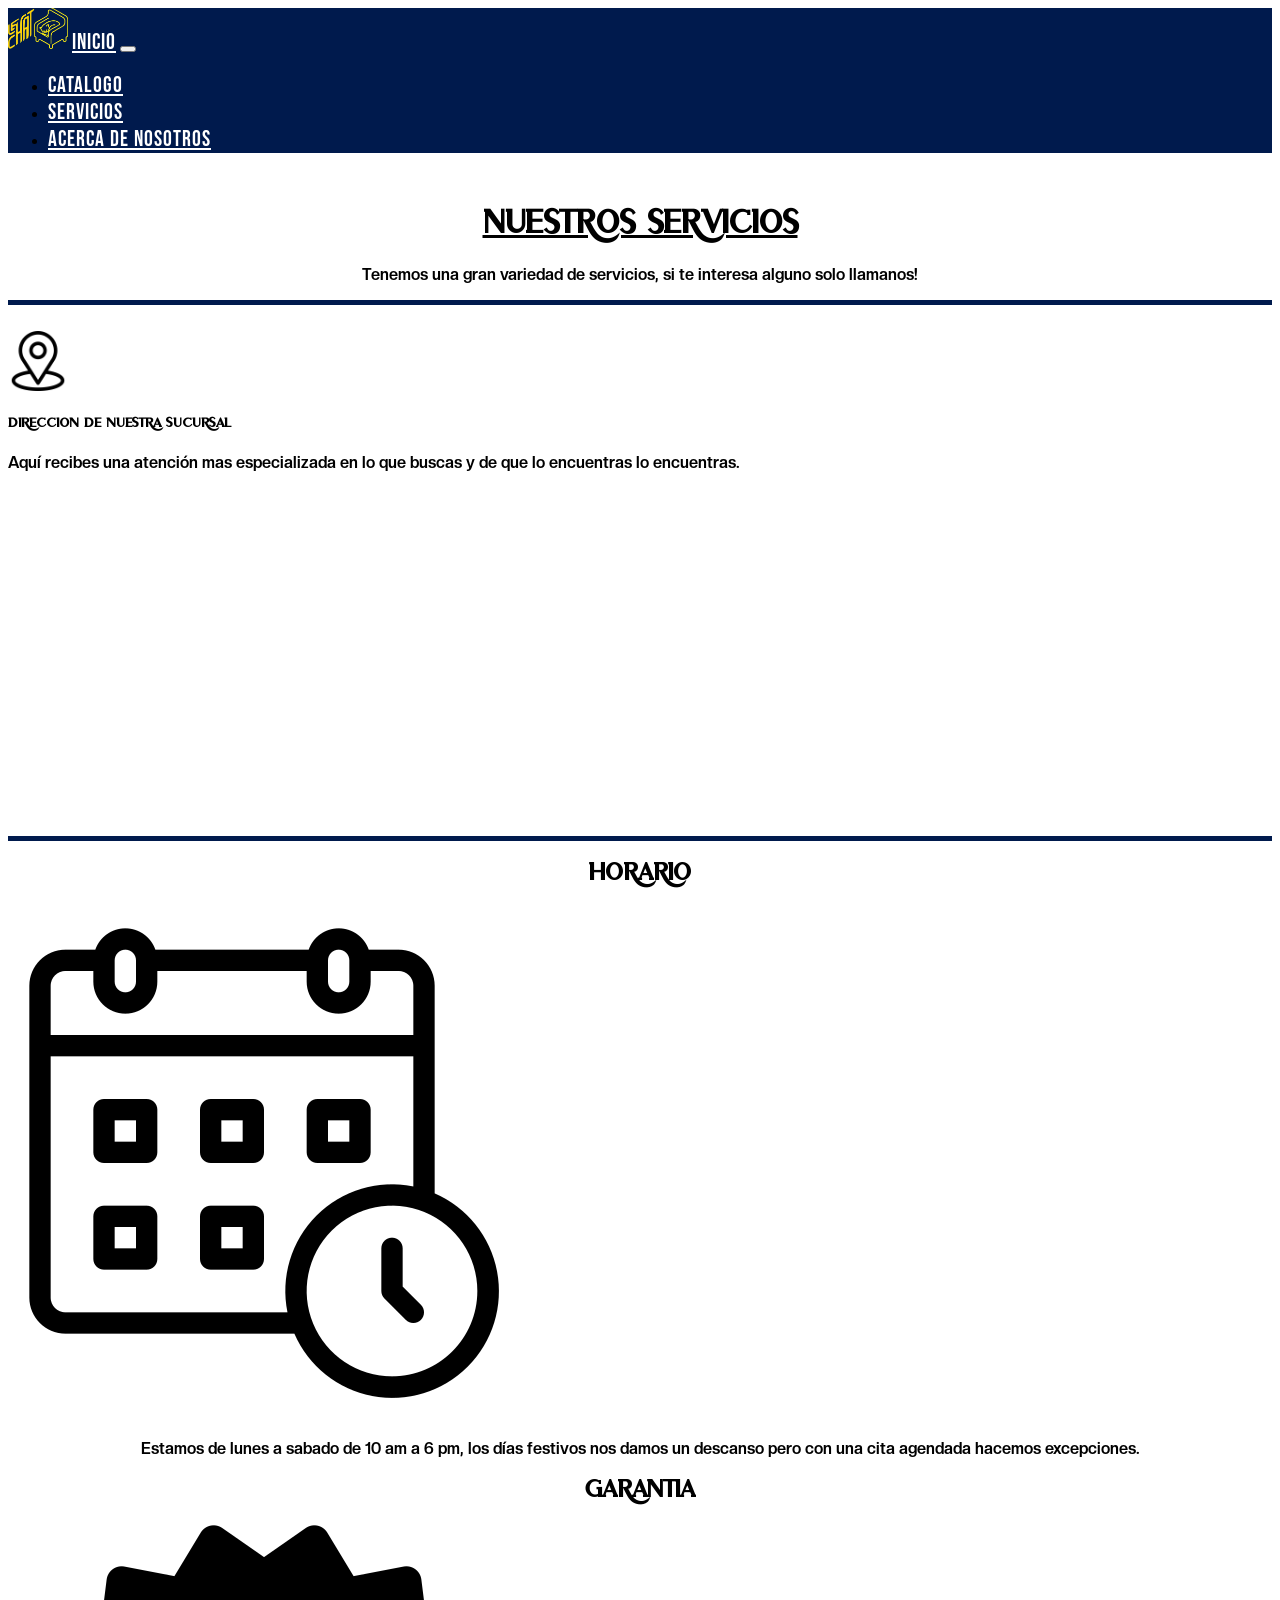
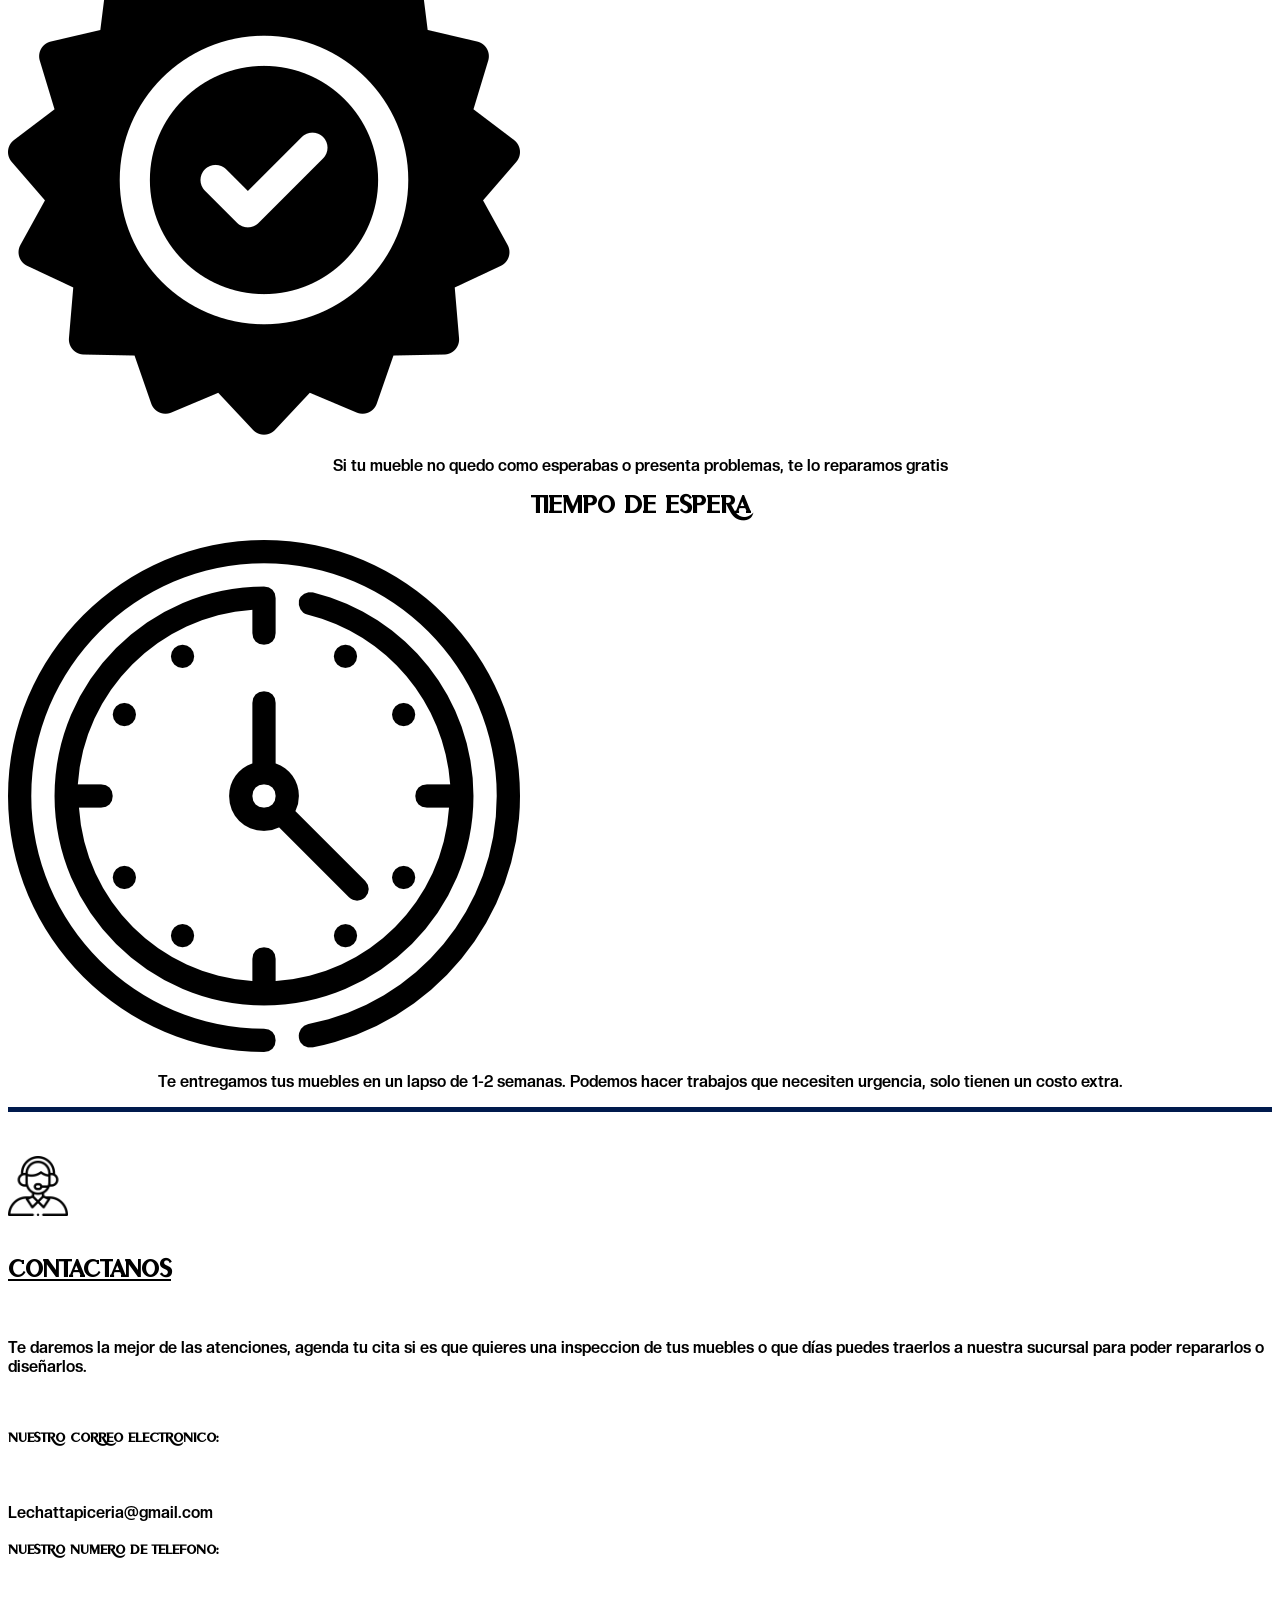
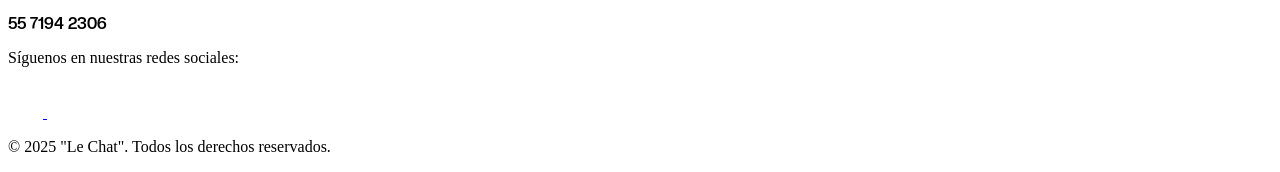
==== acerca de.html @ a7315e74 "Add files via upload" ====
<!DOCTYPE html>
<html lang="en">
<head>
    <meta charset="UTF-8">
    <meta http-equiv="X-UA-Compatible" content="IE=edge">
    <meta name="viewport" content="width=device-width, initial-scale=1.0">
    <title>LeChat</title>
    <link rel="stylesheet" href="CSS/bootstrap.min.CSS">
    <link rel="stylesheet" href="CSS/style.css">
    <script src="js/bootstrap.min.js"></script>

    <link rel="preconnect" href="https://fonts.googleapis.com">
<link rel="preconnect" href="https://fonts.gstatic.com" crossorigin>
<link href="https://fonts.googleapis.com/css2?family=Bebas+Neue&display=swap" rel="stylesheet">

  <style>


        .navbar{
            background-color:#001a4d;
        }

        .nav-link,
        .navbar-brand{
            font-family: "Bebas Neue", sans-serif;
            font-size: 22px;
            color:white;
            letter-spacing: 1px;
        }

    </style>
</head>
<body>
   <nav class="navbar" style="background-color: #001a4d;" data-bs-theme="dark">
    
    <nav class="navbar navbar-expand-lg" style="background-color: #001a4d;">
        
        <div class="container-fluid">
            <a  class="navbar-brand" href="index.html"><img src="IMG/logo2.png" alt="Bootstrap" width="60"></a>
            <a class="navbar-brand text-white" href="index.html">Inicio</a>

            <button class="navbar-toggler" type="button" data-bs-toggle="collapse" 
                data-bs-target="#navbarSupportedContent"
                aria-controls="navbarSupportedContent"
                aria-expanded="false"
                aria-label="Toggle navigation">

                <span class="navbar-toggler-icon"></span>

            </button>

            <div class="collapse navbar-collapse" id="navbarSupportedContent">

                <ul class="navbar-nav me-auto mb-2 mb-lg-0">

                    <li class="nav-item">
                        <a class="nav-link active text-white" aria-current="page" href="catalogo.html">
                            catalogo
                        </a>
                    </li>

                    <li class="nav-item">
                        <a class="nav-link text-white" href="servicios.html">
                            servicios
                        </a>
                    </li>

                   <li class="nav-item">
                        <a class="nav-link text-white" href="acerca de.html">
                            acerca de nosotros 
                        </a>
                    </li>

                </ul>

            </div>
        </div>

    </nav>

</nav>

<br>

<div class="container-fluid mt-4 mb-4" >
    <div class="row">
        <div>
            <center><h1 class="fuente titulo-subrayado"> Nuestros servicios </h1>
            <center><p class="fuente3">Tenemos una gran variedad de servicios, si te interesa alguno solo llamanos!</p>
        </div>
    </div>

</div>

<hr style="border: none; border-top: 5px solid #001a4d; height: 0;">
 
<br>

<div class="container mb-4" >
    <div class="row">
       
    <div class="col-12 col-md-6 col-lg-6 mb-4 row d-flex flex-column justify-content-center align-items-center">
        <div>
            <div class="card-body">
                <img src="IMG/ubicacion.png" alt="" width="60px">
                <h5 class="card-title fuente mt-3">Direccion de nuestra sucursal</h5>
                <p class="card-text fuente3">Aquí recibes una atención mas especializada en lo que buscas y de que lo encuentras lo encuentras.</p>

            </div>
        </div>
    </div>

     <div class="col-6">

        <iframe src="https://www.google.com/maps/embed?pb=!1m18!1m12!1m3!1d3762.828198304665!2d-99.10547188912999!3d19.41982764101292!2m3!1f0!2f0!3f0!3m2!1i1024!2i768!4f13.1!3m3!1m2!1s0x85d1fea70c811061%3A0x1f2f4cfa21b4e1ea!2sCecilio%20Robelo%20533%2C%20Jard%C3%ADn%20Balbuena%2C%20Venustiano%20Carranza%2C%2015900%20Ciudad%20de%20M%C3%A9xico%2C%20CDMX!5e0!3m2!1ses!2smx!4v1779614679418!5m2!1ses!2smx" width="400" height="300" style="border:0;" allowfullscreen="" loading="lazy" referrerpolicy="no-referrer-when-downgrade"></iframe>
    </div>
  </div>
    </div><br><br>
<hr style="border: none; border-top: 5px solid #001a4d; height: 0;">
<div class="row">
    
    <div class="col-14 col-md-7 col-lg-4 text-center">

        <center><h2 class="fuente">Horario</h2></center>
        <div class="card mt-4" >
  <img src="IMG/calendario.png" class="img-fluid w-25 mx-auto" alt="...">
  <div class="card-body">
    <p class="card-text fuente3"><center><p class="fuente3">Estamos de lunes a sabado de 10 am a 6 pm, los días festivos nos damos un descanso pero con una cita agendada hacemos excepciones.</p></center></p>
  </div>
</div>
        
    </div>

    <div class="col-14 col-md-7 col-lg-4 text-center">

        <center><h2 class="fuente">Garantía</h2></center>
        <div class="card mt-4" >
  <img src="IMG/garantia.png" class="img-fluid w-25 mx-auto" alt="...">
  <div class="card-body">
    <p class="card-text"><center><p class="fuente3">Si tu mueble no quedo como esperabas o presenta problemas, te lo reparamos gratis</p></center></p>
  </div>
</div>
        
    </div>

    <div class="col-14 col-md-7 col-lg-4 text-center">

        <center><h2 class="fuente">Tiempo de espera</h2></center>
        <div class="card mt-4" >
  <img src="IMG/reloj-de-pared.png" class="img-fluid w-25 mx-auto" alt="...">
  <div class="card-body">
    <p class="card-text"><center><p class="fuente3">Te entregamos tus muebles en un lapso de 1-2 semanas. Podemos hacer trabajos que necesiten urgencia, solo tienen un costo extra. </p></center></p>
  </div>
</div>
        
    </div>

</div>

       

<hr style="border: none; border-top: 5px solid #001a4d; height: 0;">
<br>
<br>

<div class="container mb-4" >
    <div class="row">
       
    <div class="col-12 col-md-6 col-lg-6 mb-4 row d-flex flex-column justify-content-center align-items-center">
        <div>
            <div class="card-body">
                <img src="IMG/atencion-al-cliente.png" alt="" width="60px">
                <br><br>
                <h2 class="card-title fuente titulo-subrayado mt-3">Contáctanos</h2><br>
                <p class="card-text fuente3">Te daremos la mejor de las atenciones, agenda tu cita si es que quieres una inspeccion de tus muebles o que días puedes traerlos a nuestra sucursal para poder repararlos o diseñarlos.</A></p><br>
                <h5 class="card-title fuente mt-3">Nuestro correo electronico:</h5><br>
                <p class="card-text fuente3">Lechattapiceria@gmail.com</p>
                <h5 class="card-title fuente mt-3">Nuestro numero de telefono:</h5><br>
                <p class="card-text fuente3">55 7194 2306</p>
               

            </div>
        </div>
    </div>


  </div>
    </div>


 <footer class="bg-dark text-white text-center py-4">
    <div class="container">
      <p class="mb-2">Síguenos en nuestras redes sociales:</p>

    <a href="https://www.facebook.com/LeChatMuebles?mibextid=rS40aB7S9Ucbxw6v">
    <img src="IMG/facebook.png" alt="" width="35px">
</a>
<a href="https://api.whatsapp.com/send?phone=%2B525531422062&token=eyJhbGciOiJFUzI1NiIsInR5cCI6IkpXVCIsImtpZCI6IjEyNSJ9.[base64].GsdRB7QKdo6kuSEjq-ZQYYRbzsZac-IVuGFglG9KIz209AC68kUvuQJ6KrgBaC8qV_aHh5CSl1jBA49-r1Zkcg&fbclid=IwY2xjawR_THlleHRuA2FlbQIxMABicmlkETF4bVFxamFjN1BhSmFzRldKc3J0YwZhcHBfaWQQMjIyMDM5MTc4ODIwMDg5MgABHhIulyz1Af2FzRWW0Sf-ogZVYSMspRxiycNPML1Jt0Jx0OcMYH8s3-EndgHx_aem_G_lfSxw_nNuS2WSHNj7dCA">
    <img src="IMG/whatsapp.png" alt="" width="35px">
</a>
  
      <p class="mt-3 mb-0">&copy; 2025 "Le Chat". Todos los derechos reservados.</p>
    </div>
  </footer>

</body>
</html>
---- CSS/style.css ----
@font-face {
    font-family:'kunaroh' ;
    src: url('../FONTS/Kunaroh.ttf');
}

.fuente{
    font-family: kunaroh;
}

@font-face {
    font-family:'cafej' ;
    src: url('../FONTS/Louis\ George\ Cafe\ Bold\ Italic.ttf');
}

.fuente2{
    font-family: cafej;
}

  .titulo-subrayado {
    text-decoration: underline;
  }

  @font-face {
    font-family:'creato' ;
    src: url('../FONTS/CreatoDisplay-Bold.otf');
}

.fuente3{
    font-family: creato;
}

  .titulo-subrayado {
    text-decoration: underline;
  }
  @font-face {
    font-family:'creato2' ;
    src: url('../FONTS/BebasNeue-Regular.ttf');
}

.fuente4{
    font-family: creato2;
}

  .titulo-subrayado {
    text-decoration: underline;
  }
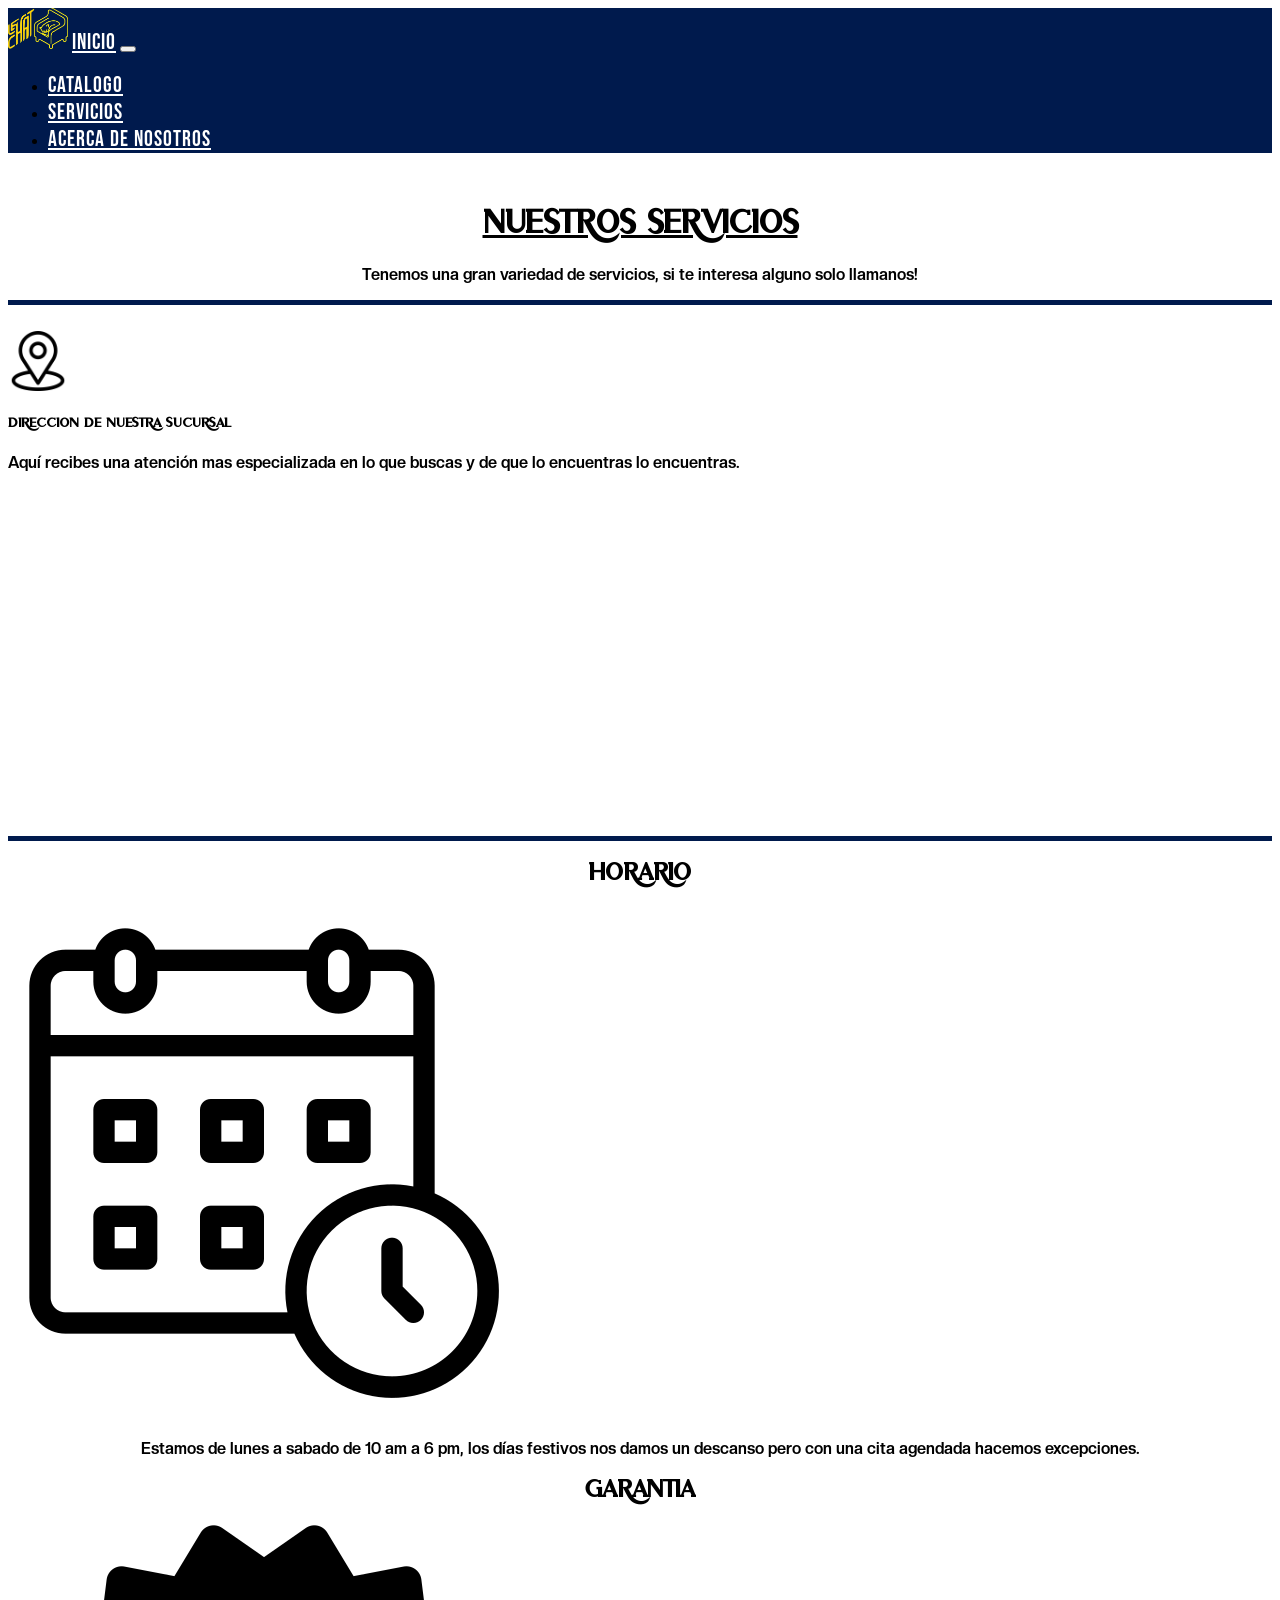
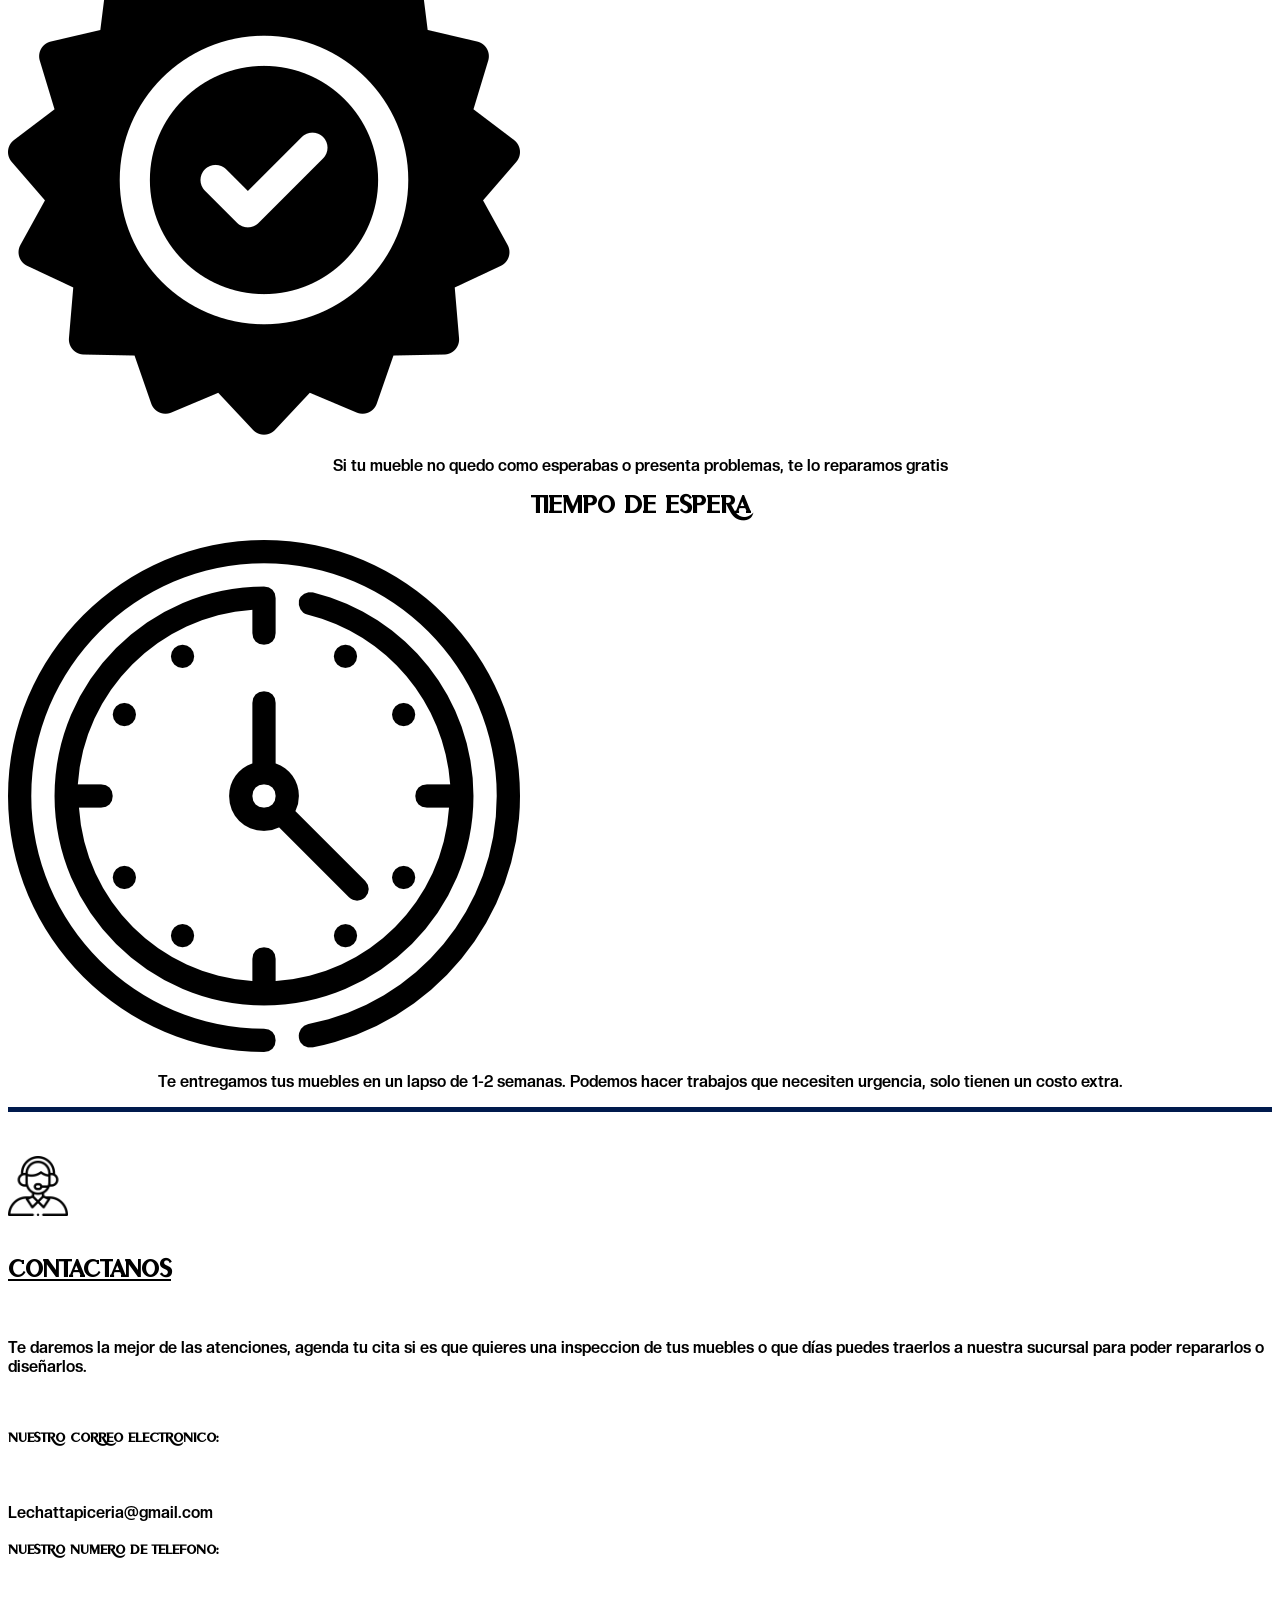
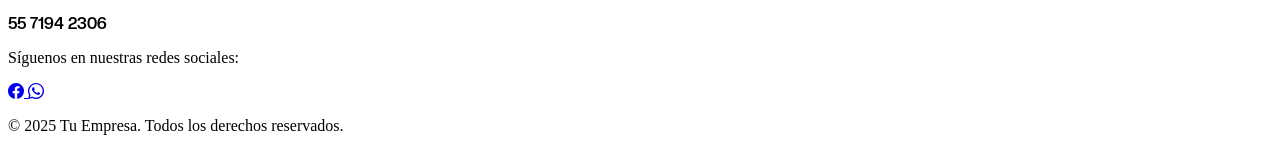
==== commit 53fc873d: "Add files via upload" ====
--- a/acerca de.html
+++ b/acerca de.html
@@ -12,23 +12,9 @@
     <link rel="preconnect" href="https://fonts.googleapis.com">
 <link rel="preconnect" href="https://fonts.gstatic.com" crossorigin>
 <link href="https://fonts.googleapis.com/css2?family=Bebas+Neue&display=swap" rel="stylesheet">
+<link rel="stylesheet" href="https://cdn.jsdelivr.net/npm/bootstrap-icons@1.11.1/font/bootstrap-icons.min.css"  >
 
-  <style>
-
-
-        .navbar{
-            background-color:#001a4d;
-        }
-
-        .nav-link,
-        .navbar-brand{
-            font-family: "Bebas Neue", sans-serif;
-            font-size: 22px;
-            color:white;
-            letter-spacing: 1px;
-        }
-
-    </style>
+  
 </head>
 <body>
    <nav class="navbar" style="background-color: #001a4d;" data-bs-theme="dark">
@@ -188,20 +174,24 @@
     </div>
 
 
- <footer class="bg-dark text-white text-center py-4">
-    <div class="container">
-      <p class="mb-2">Síguenos en nuestras redes sociales:</p>
+ <!-- FOOTER -->
 
-    <a href="https://www.facebook.com/LeChatMuebles?mibextid=rS40aB7S9Ucbxw6v">
-    <img src="IMG/facebook.png" alt="" width="35px">
-</a>
-<a href="https://api.whatsapp.com/send?phone=%2B525531422062&token=eyJhbGciOiJFUzI1NiIsInR5cCI6IkpXVCIsImtpZCI6IjEyNSJ9.[base64].GsdRB7QKdo6kuSEjq-ZQYYRbzsZac-IVuGFglG9KIz209AC68kUvuQJ6KrgBaC8qV_aHh5CSl1jBA49-r1Zkcg&fbclid=IwY2xjawR_THlleHRuA2FlbQIxMABicmlkETF4bVFxamFjN1BhSmFzRldKc3J0YwZhcHBfaWQQMjIyMDM5MTc4ODIwMDg5MgABHhIulyz1Af2FzRWW0Sf-ogZVYSMspRxiycNPML1Jt0Jx0OcMYH8s3-EndgHx_aem_G_lfSxw_nNuS2WSHNj7dCA">
-    <img src="IMG/whatsapp.png" alt="" width="35px">
-</a>
-  
-      <p class="mt-3 mb-0">&copy; 2025 "Le Chat". Todos los derechos reservados.</p>
+<footer class="bg-dark text-white text-center py-4">
+  <div class="container">
+    <p class="mb-2">Síguenos en nuestras redes sociales:</p>
+   
+    <div class="d-flex justify-content-center gap-3">
+      <a href="https://www.facebook.com/LeChatMuebles?mibextid=rS40aB7S9Ucbxw6v" target="_blank" class="text-white fs-4">
+        <i class="bi bi-facebook"></i>
+      </a>
+      <a href="https://wa.me/5571942306" target="_blank" class="text-white fs-4">
+        <i class="bi bi-whatsapp"></i>
+      </a>
     </div>
-  </footer>
+
+    <p class="mt-3 mb-0">&copy; 2025 Tu Empresa. Todos los derechos reservados.</p>
+  </div>
+</footer>
 
 </body>
 </html>
--- a/CSS/style.css
+++ b/CSS/style.css
@@ -43,4 +43,16 @@
 
   .titulo-subrayado {
     text-decoration: underline;
-  }+  }
+
+.navbar{
+            background-color:#001a4d;
+        }
+
+        .nav-link,
+        .navbar-brand{
+            font-family: "Bebas Neue", sans-serif;
+            font-size: 22px;
+            color:white;
+            letter-spacing: 1px;
+        }
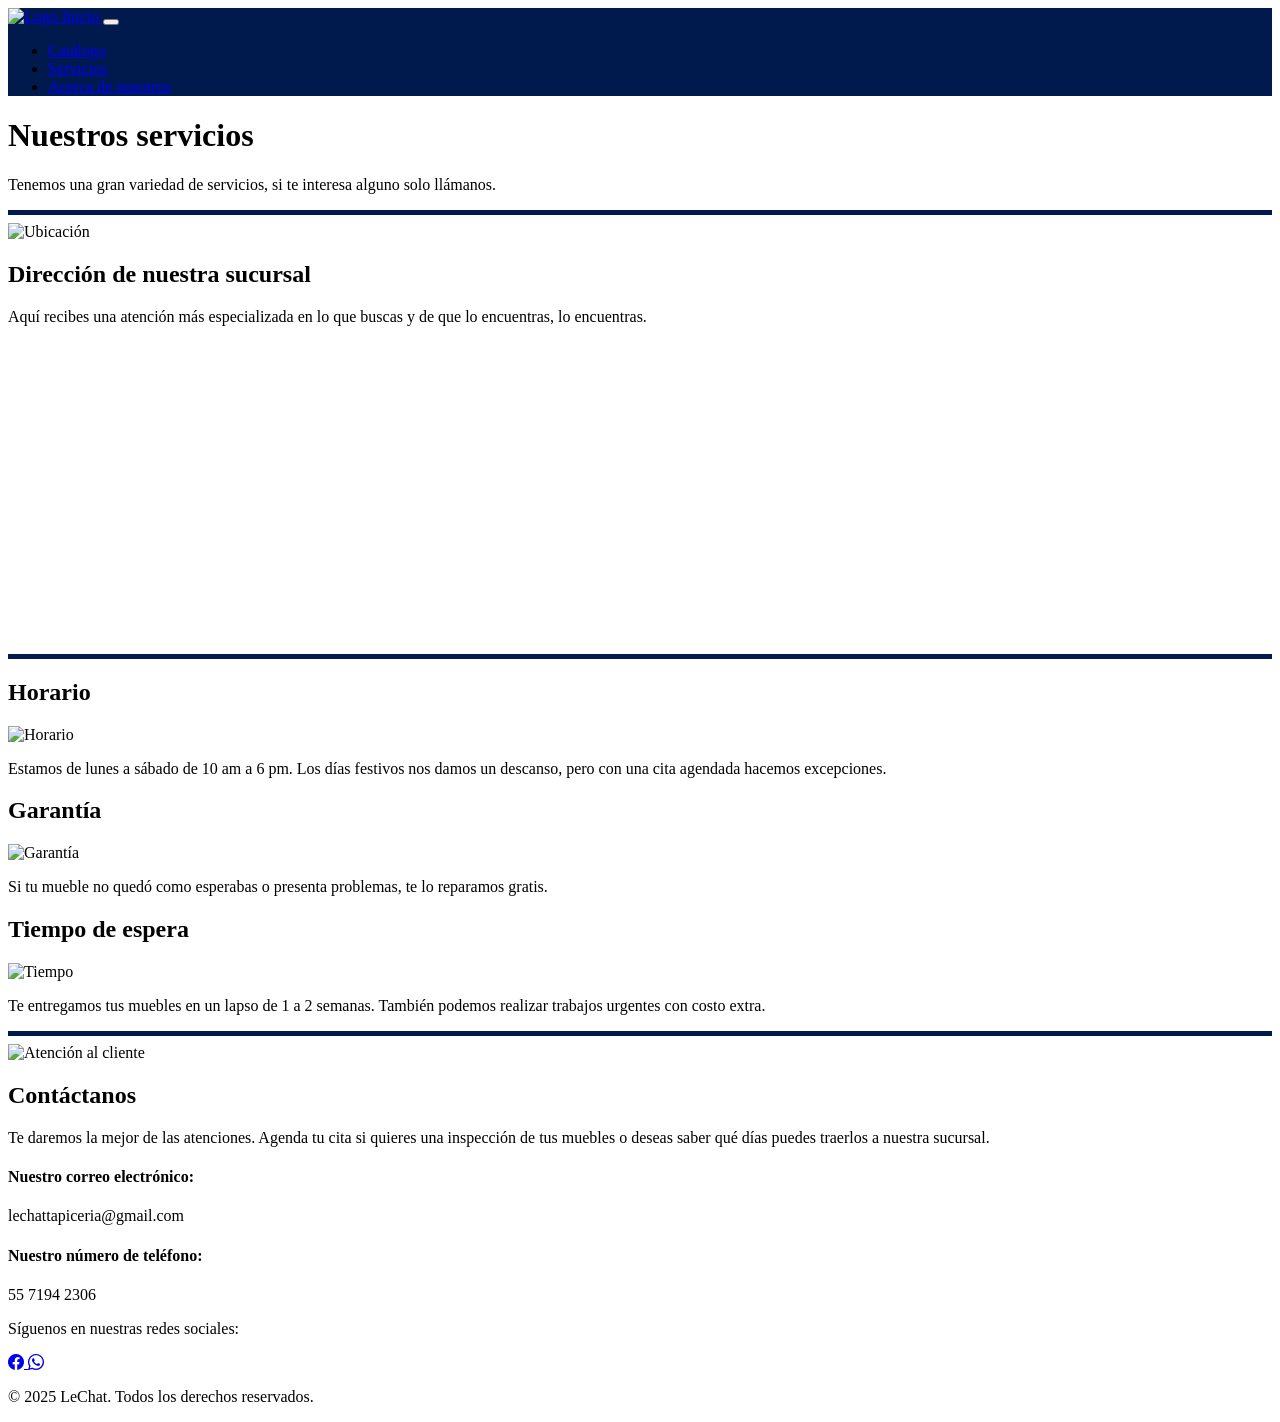
==== commit c8ef240c: "Add files via upload" ====
--- a/acerca de.html
+++ b/acerca de.html
@@ -1,31 +1,49 @@
 <!DOCTYPE html>
-<html lang="en">
+<html lang="es">
+
 <head>
     <meta charset="UTF-8">
     <meta http-equiv="X-UA-Compatible" content="IE=edge">
     <meta name="viewport" content="width=device-width, initial-scale=1.0">
+
     <title>LeChat</title>
-    <link rel="stylesheet" href="CSS/bootstrap.min.CSS">
-    <link rel="stylesheet" href="CSS/style.css">
-    <script src="js/bootstrap.min.js"></script>
-
+
+    <!-- Bootstrap -->
+    <link rel="stylesheet" href="css/bootstrap.min.css">
+
+    <!-- CSS -->
+    <link rel="stylesheet" href="css/style.css">
+
+    <!-- Bootstrap Icons -->
+    <link rel="stylesheet"
+        href="https://cdn.jsdelivr.net/npm/bootstrap-icons@1.11.1/font/bootstrap-icons.min.css">
+
+    <!-- Google Fonts -->
     <link rel="preconnect" href="https://fonts.googleapis.com">
-<link rel="preconnect" href="https://fonts.gstatic.com" crossorigin>
-<link href="https://fonts.googleapis.com/css2?family=Bebas+Neue&display=swap" rel="stylesheet">
-<link rel="stylesheet" href="https://cdn.jsdelivr.net/npm/bootstrap-icons@1.11.1/font/bootstrap-icons.min.css"  >
-
-  
+    <link rel="preconnect" href="https://fonts.gstatic.com" crossorigin>
+
+    <link href="https://fonts.googleapis.com/css2?family=Bebas+Neue&display=swap" rel="stylesheet">
+
 </head>
+
 <body>
-   <nav class="navbar" style="background-color: #001a4d;" data-bs-theme="dark">
-    
-    <nav class="navbar navbar-expand-lg" style="background-color: #001a4d;">
-        
+
+    <!-- NAVBAR -->
+
+    <nav class="navbar navbar-expand-lg navbar-dark" style="background-color: #001a4d;">
+
         <div class="container-fluid">
-            <a  class="navbar-brand" href="index.html"><img src="IMG/logo2.png" alt="Bootstrap" width="60"></a>
-            <a class="navbar-brand text-white" href="index.html">Inicio</a>
-
-            <button class="navbar-toggler" type="button" data-bs-toggle="collapse" 
+
+            <a class="navbar-brand" href="index.html">
+                <img src="img/logo2.png" alt="Logo" width="60">
+            </a>
+
+            <a class="navbar-brand text-white" href="index.html">
+                Inicio
+            </a>
+
+            <button class="navbar-toggler" type="button"
+                data-bs-toggle="collapse"
                 data-bs-target="#navbarSupportedContent"
                 aria-controls="navbarSupportedContent"
                 aria-expanded="false"
@@ -40,158 +58,267 @@
                 <ul class="navbar-nav me-auto mb-2 mb-lg-0">
 
                     <li class="nav-item">
-                        <a class="nav-link active text-white" aria-current="page" href="catalogo.html">
-                            catalogo
+                        <a class="nav-link active text-white" href="catalogo.html">
+                            Catálogo
                         </a>
                     </li>
 
                     <li class="nav-item">
                         <a class="nav-link text-white" href="servicios.html">
-                            servicios
+                            Servicios
                         </a>
                     </li>
 
-                   <li class="nav-item">
-                        <a class="nav-link text-white" href="acerca de.html">
-                            acerca de nosotros 
+                    <li class="nav-item">
+                        <a class="nav-link text-white" href="acerca-de.html">
+                            Acerca de nosotros
                         </a>
                     </li>
 
                 </ul>
 
             </div>
+
         </div>
 
     </nav>
 
-</nav>
-
-<br>
-
-<div class="container-fluid mt-4 mb-4" >
-    <div class="row">
-        <div>
-            <center><h1 class="fuente titulo-subrayado"> Nuestros servicios </h1>
-            <center><p class="fuente3">Tenemos una gran variedad de servicios, si te interesa alguno solo llamanos!</p>
-        </div>
+    <!-- TITULO -->
+
+    <div class="container-fluid mt-5 mb-4 text-center">
+
+        <h1 class="fuente titulo-subrayado">
+            Nuestros servicios
+        </h1>
+
+        <p class="fuente3">
+            Tenemos una gran variedad de servicios, si te interesa alguno solo llámanos.
+        </p>
+
     </div>
 
-</div>
-
-<hr style="border: none; border-top: 5px solid #001a4d; height: 0;">
- 
-<br>
-
-<div class="container mb-4" >
-    <div class="row">
-       
-    <div class="col-12 col-md-6 col-lg-6 mb-4 row d-flex flex-column justify-content-center align-items-center">
-        <div>
-            <div class="card-body">
-                <img src="IMG/ubicacion.png" alt="" width="60px">
-                <h5 class="card-title fuente mt-3">Direccion de nuestra sucursal</h5>
-                <p class="card-text fuente3">Aquí recibes una atención mas especializada en lo que buscas y de que lo encuentras lo encuentras.</p>
-
-            </div>
-        </div>
+    <hr style="border: none; border-top: 5px solid #001a4d;">
+
+    <!-- UBICACION -->
+
+    <div class="container my-5">
+
+        <div class="row align-items-center">
+
+            <div class="col-12 col-md-6 text-center mb-4">
+
+                <img src="img/ubicacion.png" alt="Ubicación" width="60">
+
+                <h2 class="fuente mt-3">
+                    Dirección de nuestra sucursal
+                </h2>
+
+                <p class="fuente3">
+                    Aquí recibes una atención más especializada en lo que buscas y de que lo encuentras, lo encuentras.
+                </p>
+
+            </div>
+
+            <div class="col-12 col-md-6 text-center">
+
+                <iframe
+                    src="https://www.google.com/maps/embed?pb=!1m18!1m12!1m3!1d3762.828198304665!2d-99.10547188912999!3d19.41982764101292!2m3!1f0!2f0!3f0!3m2!1i1024!2i768!4f13.1!3m3!1m2!1s0x85d1fea70c811061%3A0x1f2f4cfa21b4e1ea!2sCecilio%20Robelo%20533%2C%20Jard%C3%ADn%20Balbuena%2C%20Venustiano%20Carranza%2C%2015900%20Ciudad%20de%20M%C3%A9xico%2C%20CDMX!5e0!3m2!1ses!2smx!4v1779614679418!5m2!1ses!2smx"
+                    width="100%"
+                    height="300"
+                    style="border:0;"
+                    allowfullscreen=""
+                    loading="lazy"
+                    referrerpolicy="no-referrer-when-downgrade">
+                </iframe>
+
+            </div>
+
+        </div>
+
     </div>
 
-     <div class="col-6">
-
-        <iframe src="https://www.google.com/maps/embed?pb=!1m18!1m12!1m3!1d3762.828198304665!2d-99.10547188912999!3d19.41982764101292!2m3!1f0!2f0!3f0!3m2!1i1024!2i768!4f13.1!3m3!1m2!1s0x85d1fea70c811061%3A0x1f2f4cfa21b4e1ea!2sCecilio%20Robelo%20533%2C%20Jard%C3%ADn%20Balbuena%2C%20Venustiano%20Carranza%2C%2015900%20Ciudad%20de%20M%C3%A9xico%2C%20CDMX!5e0!3m2!1ses!2smx!4v1779614679418!5m2!1ses!2smx" width="400" height="300" style="border:0;" allowfullscreen="" loading="lazy" referrerpolicy="no-referrer-when-downgrade"></iframe>
+    <hr style="border: none; border-top: 5px solid #001a4d;">
+
+    <!-- TARJETAS -->
+
+    <div class="container my-5">
+
+        <div class="row g-4">
+
+            <!-- HORARIO -->
+
+            <div class="col-12 col-md-6 col-lg-4 text-center">
+
+                <h2 class="fuente">
+                    Horario
+                </h2>
+
+                <div class="card mt-4 h-100">
+
+                    <img src="img/calendario.png"
+                        class="img-fluid w-25 mx-auto mt-4"
+                        alt="Horario">
+
+                    <div class="card-body">
+
+                        <p class="fuente3">
+                            Estamos de lunes a sábado de 10 am a 6 pm.
+                            Los días festivos nos damos un descanso,
+                            pero con una cita agendada hacemos excepciones.
+                        </p>
+
+                    </div>
+
+                </div>
+
+            </div>
+
+            <!-- GARANTIA -->
+
+            <div class="col-12 col-md-6 col-lg-4 text-center">
+
+                <h2 class="fuente">
+                    Garantía
+                </h2>
+
+                <div class="card mt-4 h-100">
+
+                    <img src="img/garantia.png"
+                        class="img-fluid w-25 mx-auto mt-4"
+                        alt="Garantía">
+
+                    <div class="card-body">
+
+                        <p class="fuente3">
+                            Si tu mueble no quedó como esperabas o presenta problemas,
+                            te lo reparamos gratis.
+                        </p>
+
+                    </div>
+
+                </div>
+
+            </div>
+
+            <!-- TIEMPO -->
+
+            <div class="col-12 col-md-6 col-lg-4 text-center">
+
+                <h2 class="fuente">
+                    Tiempo de espera
+                </h2>
+
+                <div class="card mt-4 h-100">
+
+                    <img src="img/reloj-de-pared.png"
+                        class="img-fluid w-25 mx-auto mt-4"
+                        alt="Tiempo">
+
+                    <div class="card-body">
+
+                        <p class="fuente3">
+                            Te entregamos tus muebles en un lapso de 1 a 2 semanas.
+                            También podemos realizar trabajos urgentes con costo extra.
+                        </p>
+
+                    </div>
+
+                </div>
+
+            </div>
+
+        </div>
+
     </div>
-  </div>
-    </div><br><br>
-<hr style="border: none; border-top: 5px solid #001a4d; height: 0;">
-<div class="row">
-    
-    <div class="col-14 col-md-7 col-lg-4 text-center">
-
-        <center><h2 class="fuente">Horario</h2></center>
-        <div class="card mt-4" >
-  <img src="IMG/calendario.png" class="img-fluid w-25 mx-auto" alt="...">
-  <div class="card-body">
-    <p class="card-text fuente3"><center><p class="fuente3">Estamos de lunes a sabado de 10 am a 6 pm, los días festivos nos damos un descanso pero con una cita agendada hacemos excepciones.</p></center></p>
-  </div>
-</div>
-        
+
+    <hr style="border: none; border-top: 5px solid #001a4d;">
+
+    <!-- CONTACTO -->
+
+    <div class="container my-5">
+
+        <div class="row justify-content-center">
+
+            <div class="col-12 col-md-8 text-center">
+
+                <img src="img/atencion-al-cliente.png"
+                    alt="Atención al cliente"
+                    width="60">
+
+                <h2 class="fuente titulo-subrayado mt-4">
+                    Contáctanos
+                </h2>
+
+                <p class="fuente3 mt-4">
+                    Te daremos la mejor de las atenciones.
+                    Agenda tu cita si quieres una inspección de tus muebles
+                    o deseas saber qué días puedes traerlos a nuestra sucursal.
+                </p>
+
+                <h4 class="fuente mt-4">
+                    Nuestro correo electrónico:
+                </h4>
+
+                <p class="fuente3">
+                    lechattapiceria@gmail.com
+                </p>
+
+                <h4 class="fuente mt-4">
+                    Nuestro número de teléfono:
+                </h4>
+
+                <p class="fuente3">
+                    55 7194 2306
+                </p>
+
+            </div>
+
+        </div>
+
     </div>
 
-    <div class="col-14 col-md-7 col-lg-4 text-center">
-
-        <center><h2 class="fuente">Garantía</h2></center>
-        <div class="card mt-4" >
-  <img src="IMG/garantia.png" class="img-fluid w-25 mx-auto" alt="...">
-  <div class="card-body">
-    <p class="card-text"><center><p class="fuente3">Si tu mueble no quedo como esperabas o presenta problemas, te lo reparamos gratis</p></center></p>
-  </div>
-</div>
-        
-    </div>
-
-    <div class="col-14 col-md-7 col-lg-4 text-center">
-
-        <center><h2 class="fuente">Tiempo de espera</h2></center>
-        <div class="card mt-4" >
-  <img src="IMG/reloj-de-pared.png" class="img-fluid w-25 mx-auto" alt="...">
-  <div class="card-body">
-    <p class="card-text"><center><p class="fuente3">Te entregamos tus muebles en un lapso de 1-2 semanas. Podemos hacer trabajos que necesiten urgencia, solo tienen un costo extra. </p></center></p>
-  </div>
-</div>
-        
-    </div>
-
-</div>
-
-       
-
-<hr style="border: none; border-top: 5px solid #001a4d; height: 0;">
-<br>
-<br>
-
-<div class="container mb-4" >
-    <div class="row">
-       
-    <div class="col-12 col-md-6 col-lg-6 mb-4 row d-flex flex-column justify-content-center align-items-center">
-        <div>
-            <div class="card-body">
-                <img src="IMG/atencion-al-cliente.png" alt="" width="60px">
-                <br><br>
-                <h2 class="card-title fuente titulo-subrayado mt-3">Contáctanos</h2><br>
-                <p class="card-text fuente3">Te daremos la mejor de las atenciones, agenda tu cita si es que quieres una inspeccion de tus muebles o que días puedes traerlos a nuestra sucursal para poder repararlos o diseñarlos.</A></p><br>
-                <h5 class="card-title fuente mt-3">Nuestro correo electronico:</h5><br>
-                <p class="card-text fuente3">Lechattapiceria@gmail.com</p>
-                <h5 class="card-title fuente mt-3">Nuestro numero de telefono:</h5><br>
-                <p class="card-text fuente3">55 7194 2306</p>
-               
-
-            </div>
-        </div>
-    </div>
-
-
-  </div>
-    </div>
-
-
- <!-- FOOTER -->
-
-<footer class="bg-dark text-white text-center py-4">
-  <div class="container">
-    <p class="mb-2">Síguenos en nuestras redes sociales:</p>
-   
-    <div class="d-flex justify-content-center gap-3">
-      <a href="https://www.facebook.com/LeChatMuebles?mibextid=rS40aB7S9Ucbxw6v" target="_blank" class="text-white fs-4">
-        <i class="bi bi-facebook"></i>
-      </a>
-      <a href="https://wa.me/5571942306" target="_blank" class="text-white fs-4">
-        <i class="bi bi-whatsapp"></i>
-      </a>
-    </div>
-
-    <p class="mt-3 mb-0">&copy; 2025 Tu Empresa. Todos los derechos reservados.</p>
-  </div>
-</footer>
+    <!-- FOOTER -->
+
+    <footer class="bg-dark text-white text-center py-4">
+
+        <div class="container">
+
+            <p class="mb-3">
+                Síguenos en nuestras redes sociales:
+            </p>
+
+            <div class="d-flex justify-content-center gap-4">
+
+                <a href="https://www.facebook.com/LeChatMuebles?mibextid=rS40aB7S9Ucbxw6v"
+                    target="_blank"
+                    class="text-white fs-3">
+
+                    <i class="bi bi-facebook"></i>
+
+                </a>
+
+                <a href="https://wa.me/5571942306"
+                    target="_blank"
+                    class="text-white fs-3">
+
+                    <i class="bi bi-whatsapp"></i>
+
+                </a>
+
+            </div>
+
+            <p class="mt-4 mb-0">
+                &copy; 2025 LeChat. Todos los derechos reservados.
+            </p>
+
+        </div>
+
+    </footer>
+
+    <!-- Bootstrap JS -->
+
+    <script src="js/bootstrap.min.js"></script>
 
 </body>
+
 </html>
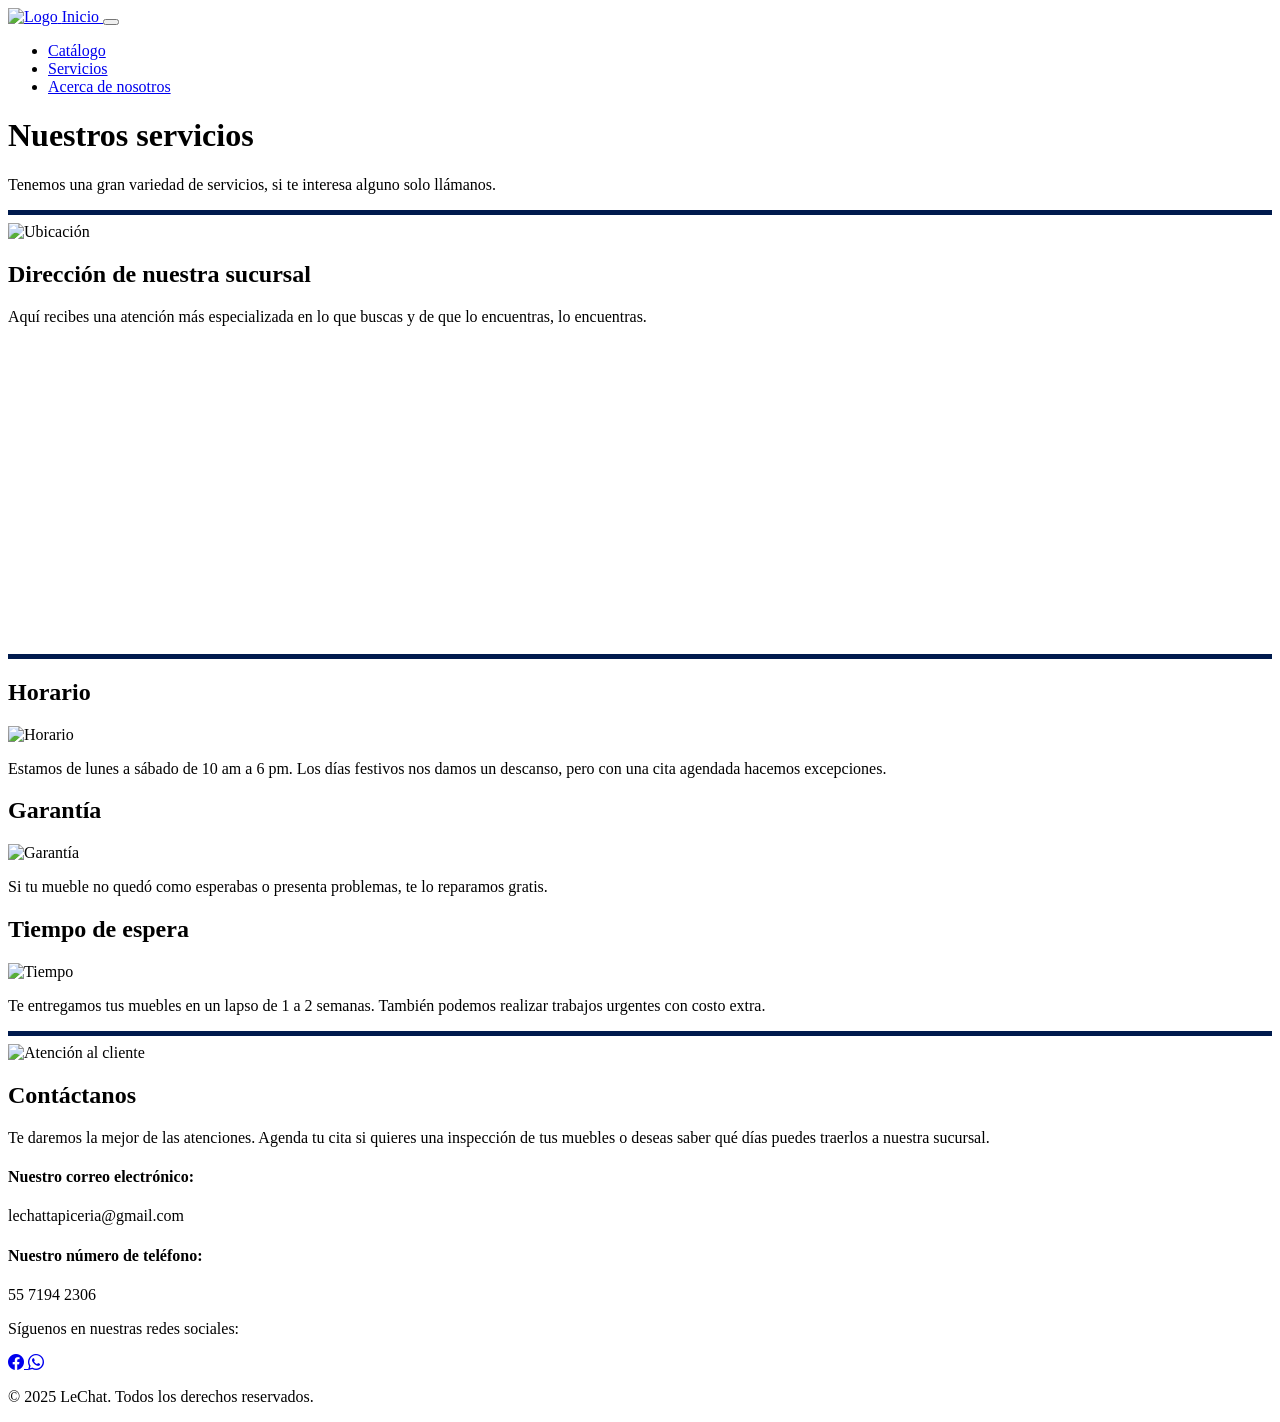
==== commit 420be481: "Add files via upload" ====
--- a/acerca de.html
+++ b/acerca de.html
@@ -2,24 +2,30 @@
 <html lang="es">
 
 <head>
+
     <meta charset="UTF-8">
     <meta http-equiv="X-UA-Compatible" content="IE=edge">
     <meta name="viewport" content="width=device-width, initial-scale=1.0">
 
     <title>LeChat</title>
 
-    <!-- Bootstrap -->
+    <!-- BOOTSTRAP -->
+
     <link rel="stylesheet" href="css/bootstrap.min.css">
 
     <!-- CSS -->
+
     <link rel="stylesheet" href="css/style.css">
 
-    <!-- Bootstrap Icons -->
+    <!-- BOOTSTRAP ICONS -->
+
     <link rel="stylesheet"
         href="https://cdn.jsdelivr.net/npm/bootstrap-icons@1.11.1/font/bootstrap-icons.min.css">
 
-    <!-- Google Fonts -->
+    <!-- GOOGLE FONTS -->
+
     <link rel="preconnect" href="https://fonts.googleapis.com">
+
     <link rel="preconnect" href="https://fonts.gstatic.com" crossorigin>
 
     <link href="https://fonts.googleapis.com/css2?family=Bebas+Neue&display=swap" rel="stylesheet">
@@ -30,19 +36,22 @@
 
     <!-- NAVBAR -->
 
-    <nav class="navbar navbar-expand-lg navbar-dark" style="background-color: #001a4d;">
+    <nav class="navbar navbar-expand-lg navbar-dark">
 
         <div class="container-fluid">
 
             <a class="navbar-brand" href="index.html">
+
                 <img src="img/logo2.png" alt="Logo" width="60">
+
             </a>
 
             <a class="navbar-brand text-white" href="index.html">
                 Inicio
             </a>
 
-            <button class="navbar-toggler" type="button"
+            <button class="navbar-toggler"
+                type="button"
                 data-bs-toggle="collapse"
                 data-bs-target="#navbarSupportedContent"
                 aria-controls="navbarSupportedContent"
@@ -58,21 +67,27 @@
                 <ul class="navbar-nav me-auto mb-2 mb-lg-0">
 
                     <li class="nav-item">
+
                         <a class="nav-link active text-white" href="catalogo.html">
                             Catálogo
                         </a>
+
                     </li>
 
                     <li class="nav-item">
+
                         <a class="nav-link text-white" href="servicios.html">
                             Servicios
                         </a>
+
                     </li>
 
                     <li class="nav-item">
+
                         <a class="nav-link text-white" href="acerca-de.html">
                             Acerca de nosotros
                         </a>
+
                     </li>
 
                 </ul>
@@ -92,7 +107,8 @@
         </h1>
 
         <p class="fuente3">
-            Tenemos una gran variedad de servicios, si te interesa alguno solo llámanos.
+            Tenemos una gran variedad de servicios,
+            si te interesa alguno solo llámanos.
         </p>
 
     </div>
@@ -107,14 +123,18 @@
 
             <div class="col-12 col-md-6 text-center mb-4">
 
-                <img src="img/ubicacion.png" alt="Ubicación" width="60">
+                <img src="img/ubicacion.png"
+                    alt="Ubicación"
+                    width="60">
 
                 <h2 class="fuente mt-3">
                     Dirección de nuestra sucursal
                 </h2>
 
                 <p class="fuente3">
-                    Aquí recibes una atención más especializada en lo que buscas y de que lo encuentras, lo encuentras.
+                    Aquí recibes una atención más especializada
+                    en lo que buscas y de que lo encuentras,
+                    lo encuentras.
                 </p>
 
             </div>
@@ -129,6 +149,7 @@
                     allowfullscreen=""
                     loading="lazy"
                     referrerpolicy="no-referrer-when-downgrade">
+
                 </iframe>
 
             </div>
@@ -162,9 +183,14 @@
                     <div class="card-body">
 
                         <p class="fuente3">
-                            Estamos de lunes a sábado de 10 am a 6 pm.
-                            Los días festivos nos damos un descanso,
-                            pero con una cita agendada hacemos excepciones.
+
+                            Estamos de lunes a sábado
+                            de 10 am a 6 pm.
+
+                            Los días festivos nos damos
+                            un descanso, pero con una cita
+                            agendada hacemos excepciones.
+
                         </p>
 
                     </div>
@@ -190,8 +216,11 @@
                     <div class="card-body">
 
                         <p class="fuente3">
-                            Si tu mueble no quedó como esperabas o presenta problemas,
-                            te lo reparamos gratis.
+
+                            Si tu mueble no quedó
+                            como esperabas o presenta
+                            problemas, te lo reparamos gratis.
+
                         </p>
 
                     </div>
@@ -217,8 +246,13 @@
                     <div class="card-body">
 
                         <p class="fuente3">
-                            Te entregamos tus muebles en un lapso de 1 a 2 semanas.
-                            También podemos realizar trabajos urgentes con costo extra.
+
+                            Te entregamos tus muebles
+                            en un lapso de 1 a 2 semanas.
+
+                            También podemos realizar trabajos
+                            urgentes con costo extra.
+
                         </p>
 
                     </div>
@@ -250,9 +284,13 @@
                 </h2>
 
                 <p class="fuente3 mt-4">
+
                     Te daremos la mejor de las atenciones.
-                    Agenda tu cita si quieres una inspección de tus muebles
-                    o deseas saber qué días puedes traerlos a nuestra sucursal.
+
+                    Agenda tu cita si quieres una inspección
+                    de tus muebles o deseas saber qué días
+                    puedes traerlos a nuestra sucursal.
+
                 </p>
 
                 <h4 class="fuente mt-4">
@@ -283,7 +321,7 @@
 
         <div class="container">
 
-            <p class="mb-3">
+            <p class="mb-3 fuente3">
                 Síguenos en nuestras redes sociales:
             </p>
 
@@ -307,7 +345,7 @@
 
             </div>
 
-            <p class="mt-4 mb-0">
+            <p class="mt-4 mb-0 fuente3">
                 &copy; 2025 LeChat. Todos los derechos reservados.
             </p>
 
@@ -315,7 +353,7 @@
 
     </footer>
 
-    <!-- Bootstrap JS -->
+    <!-- BOOTSTRAP JS -->
 
     <script src="js/bootstrap.min.js"></script>
 
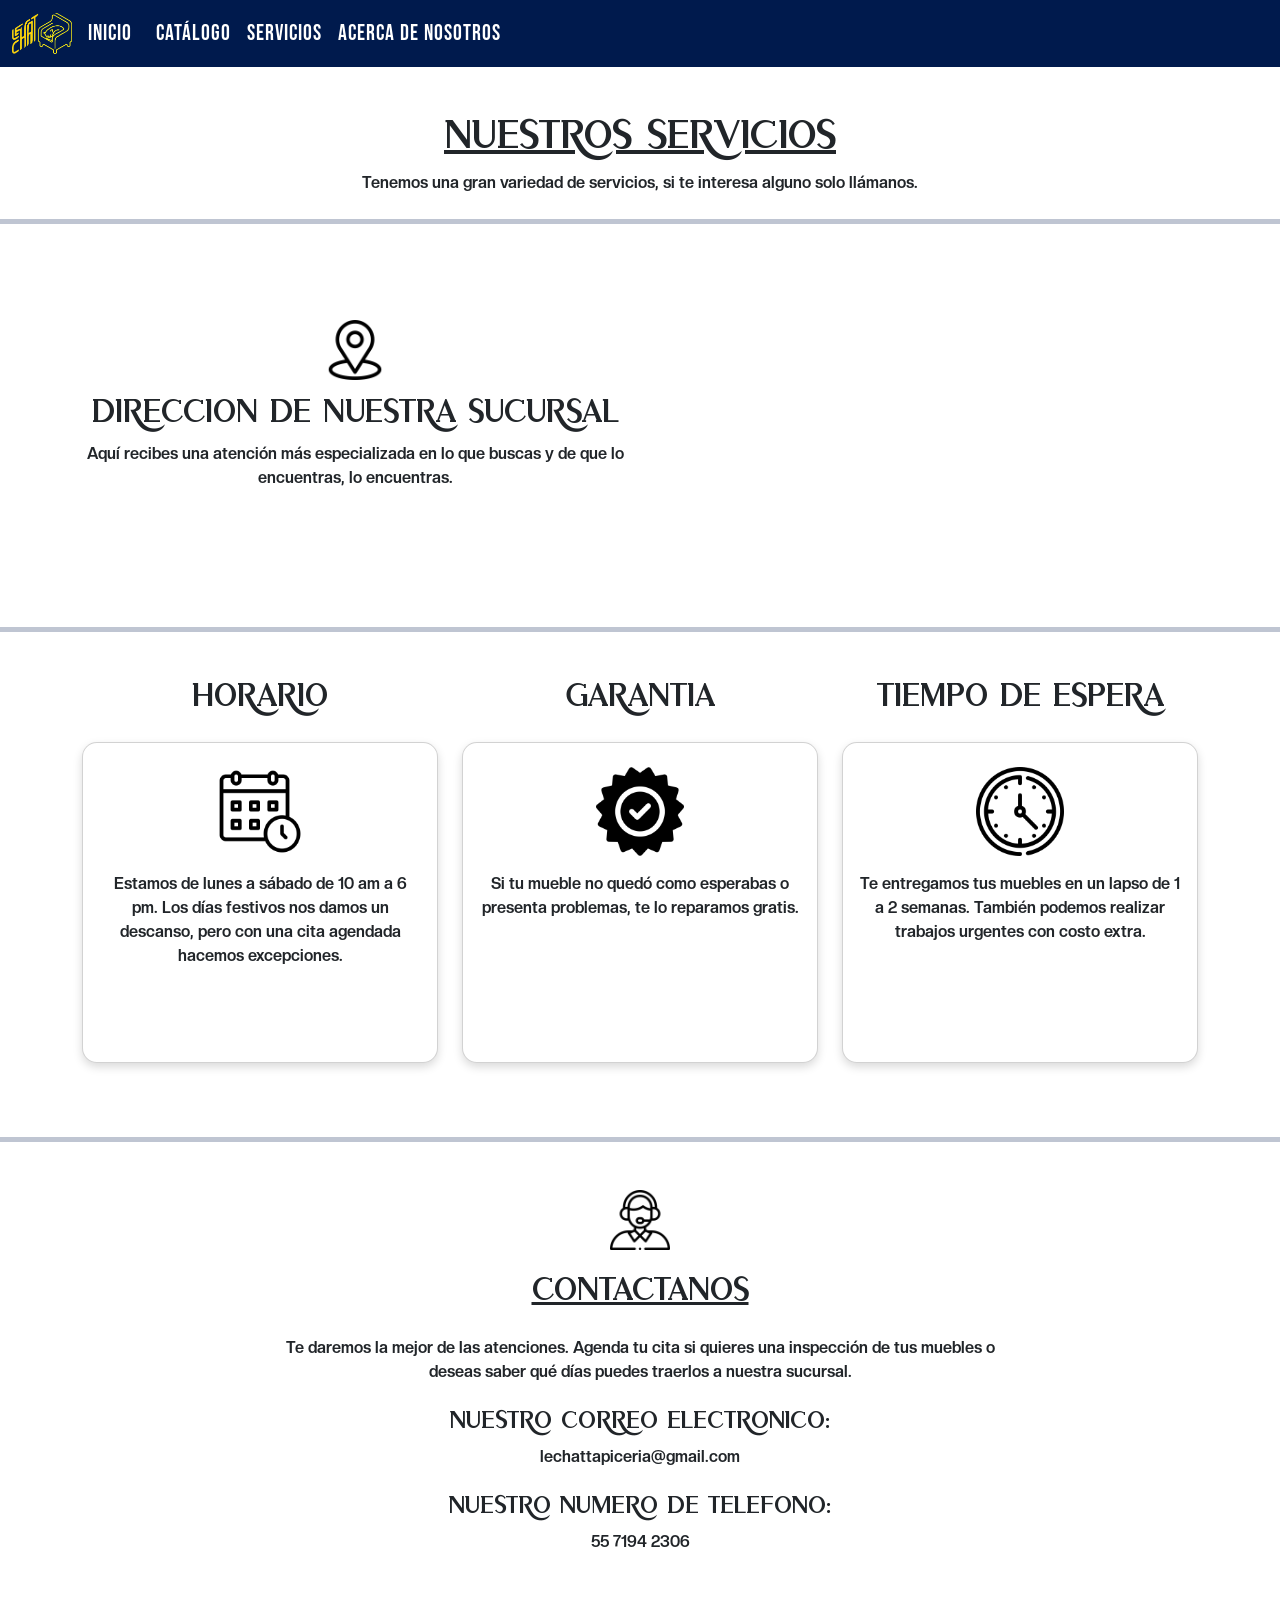
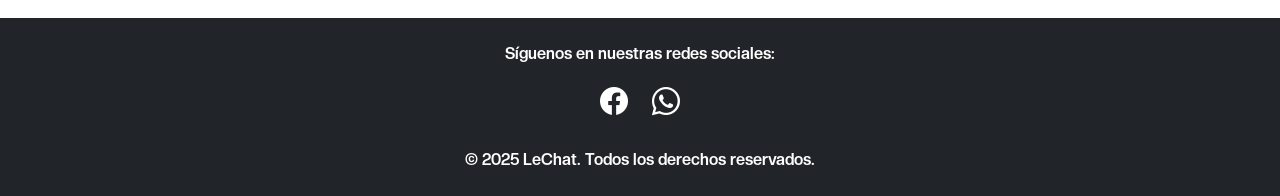
==== commit d78c262c: "Add files via upload" ====
--- a/acerca de.html
+++ b/acerca de.html
@@ -9,20 +9,16 @@
 
     <title>LeChat</title>
 
-    <!-- BOOTSTRAP -->
 
     <link rel="stylesheet" href="css/bootstrap.min.css">
 
-    <!-- CSS -->
 
     <link rel="stylesheet" href="css/style.css">
 
-    <!-- BOOTSTRAP ICONS -->
 
     <link rel="stylesheet"
         href="https://cdn.jsdelivr.net/npm/bootstrap-icons@1.11.1/font/bootstrap-icons.min.css">
 
-    <!-- GOOGLE FONTS -->
 
     <link rel="preconnect" href="https://fonts.googleapis.com">
 
@@ -34,7 +30,6 @@
 
 <body>
 
-    <!-- NAVBAR -->
 
     <nav class="navbar navbar-expand-lg navbar-dark">
 
@@ -98,7 +93,6 @@
 
     </nav>
 
-    <!-- TITULO -->
 
     <div class="container-fluid mt-5 mb-4 text-center">
 
@@ -115,7 +109,6 @@
 
     <hr style="border: none; border-top: 5px solid #001a4d;">
 
-    <!-- UBICACION -->
 
     <div class="container my-5">
 
@@ -160,13 +153,11 @@
 
     <hr style="border: none; border-top: 5px solid #001a4d;">
 
-    <!-- TARJETAS -->
 
     <div class="container my-5">
 
         <div class="row g-4">
 
-            <!-- HORARIO -->
 
             <div class="col-12 col-md-6 col-lg-4 text-center">
 
@@ -199,7 +190,6 @@
 
             </div>
 
-            <!-- GARANTIA -->
 
             <div class="col-12 col-md-6 col-lg-4 text-center">
 
@@ -229,7 +219,6 @@
 
             </div>
 
-            <!-- TIEMPO -->
 
             <div class="col-12 col-md-6 col-lg-4 text-center">
 
@@ -264,10 +253,12 @@
         </div>
 
     </div>
+    <br>
+    <br>
+    <br>
 
     <hr style="border: none; border-top: 5px solid #001a4d;">
 
-    <!-- CONTACTO -->
 
     <div class="container my-5">
 
@@ -315,7 +306,6 @@
 
     </div>
 
-    <!-- FOOTER -->
 
     <footer class="bg-dark text-white text-center py-4">
 
@@ -353,7 +343,6 @@
 
     </footer>
 
-    <!-- BOOTSTRAP JS -->
 
     <script src="js/bootstrap.min.js"></script>
 
--- a/css/style.css
+++ b/css/style.css
@@ -0,0 +1,78 @@
+
+@font-face {
+    font-family: 'kunaroh';
+    src: url('../fonts/Kunaroh.ttf');
+}
+
+.fuente {
+    font-family: 'kunaroh';
+}
+
+
+@font-face {
+    font-family: 'cafej';
+    src: url('../fonts/LouisGeorgeCafeBoldItalic.ttf');
+}
+
+.fuente2 {
+    font-family: 'cafej';
+}
+
+
+@font-face {
+    font-family: 'creato';
+    src: url('../fonts/CreatoDisplay-Bold.otf');
+}
+
+.fuente3 {
+    font-family: 'creato';
+}
+
+
+@font-face {
+    font-family: 'creato2';
+    src: url('../fonts/BebasNeue-Regular.ttf');
+}
+
+.fuente4 {
+    font-family: 'creato2';
+}
+
+
+.titulo-subrayado {
+    text-decoration: underline;
+}
+
+
+.navbar {
+    background-color: #001a4d;
+}
+
+.nav-link,
+.navbar-brand {
+    font-family: "Bebas Neue", sans-serif;
+    font-size: 22px;
+    color: white !important;
+    letter-spacing: 1px;
+}
+
+
+.nav-link:hover {
+    color: #ffd700 !important;
+    transition: 0.3s;
+}
+
+
+.card {
+    border-radius: 15px;
+    box-shadow: 0px 4px 10px rgba(0,0,0,0.15);
+}
+
+
+footer a {
+    transition: 0.3s;
+}
+
+footer a:hover {
+    transform: scale(1.2);
+}
